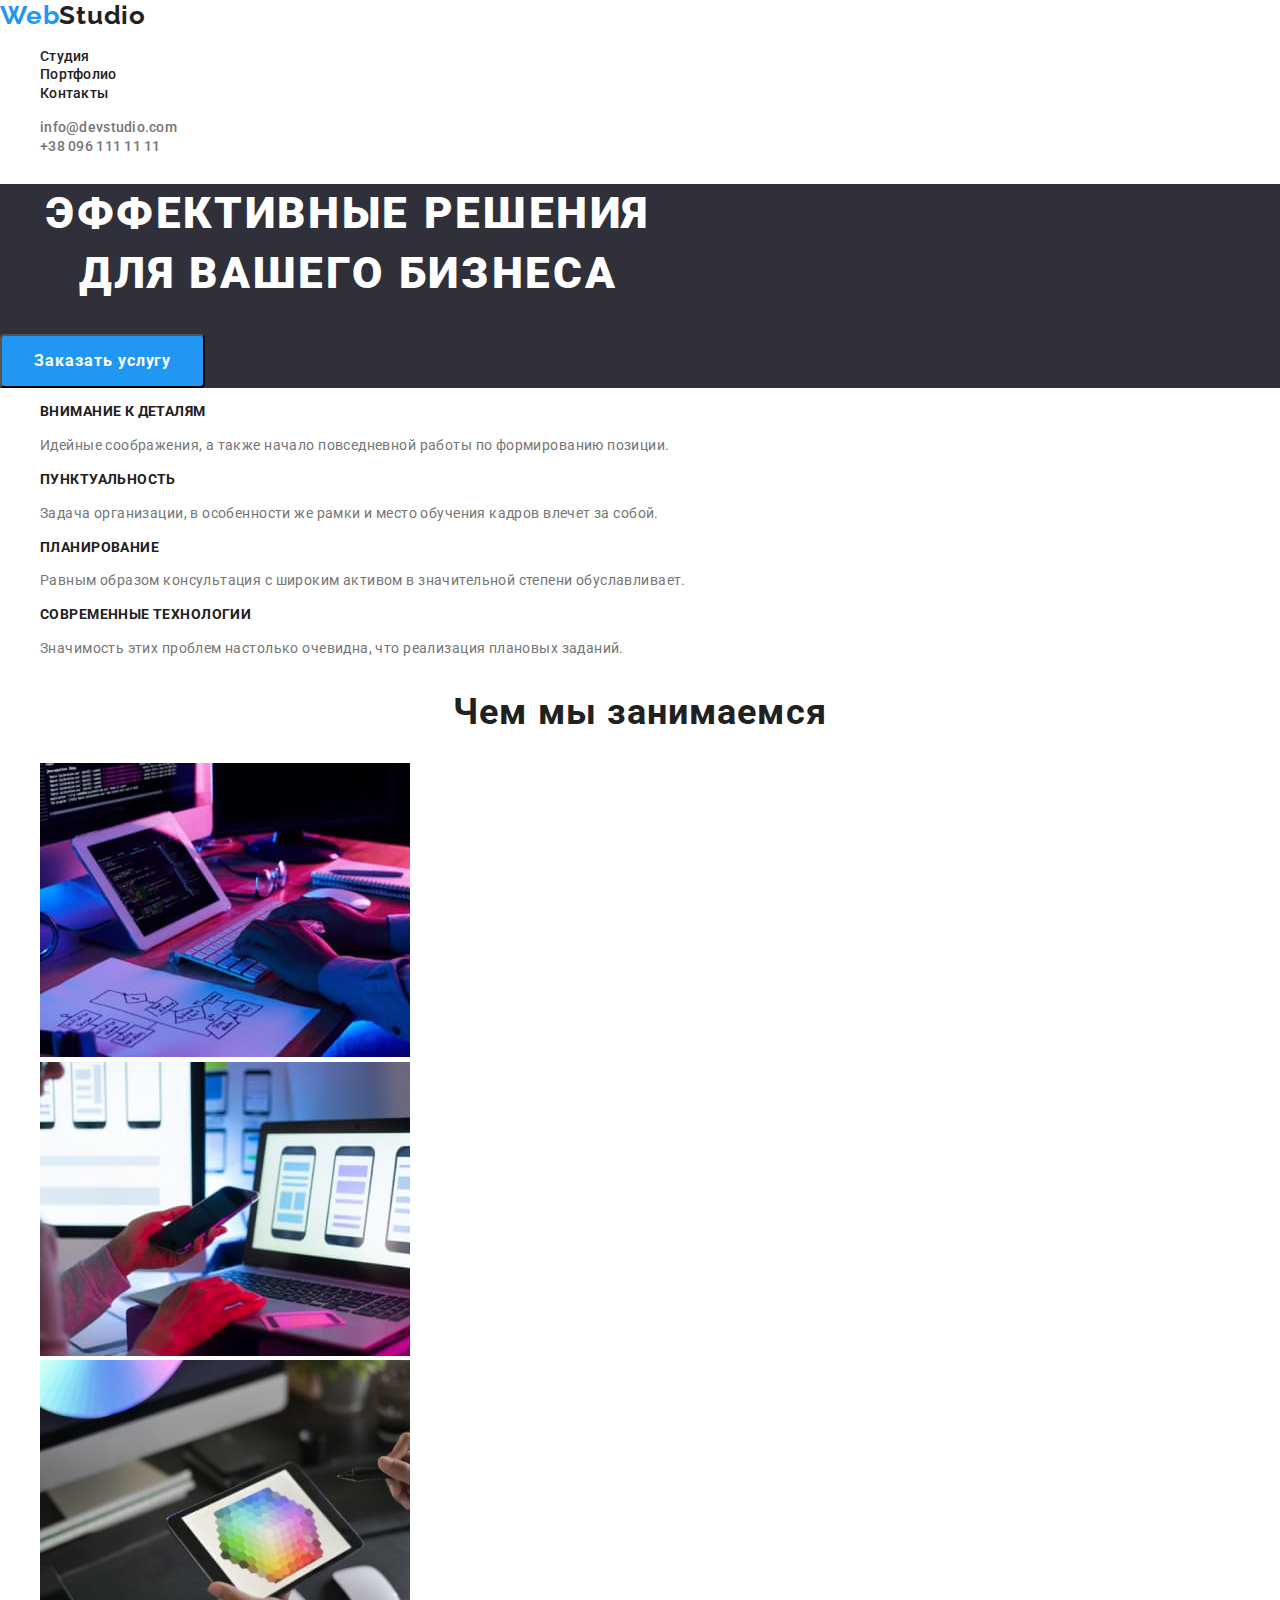
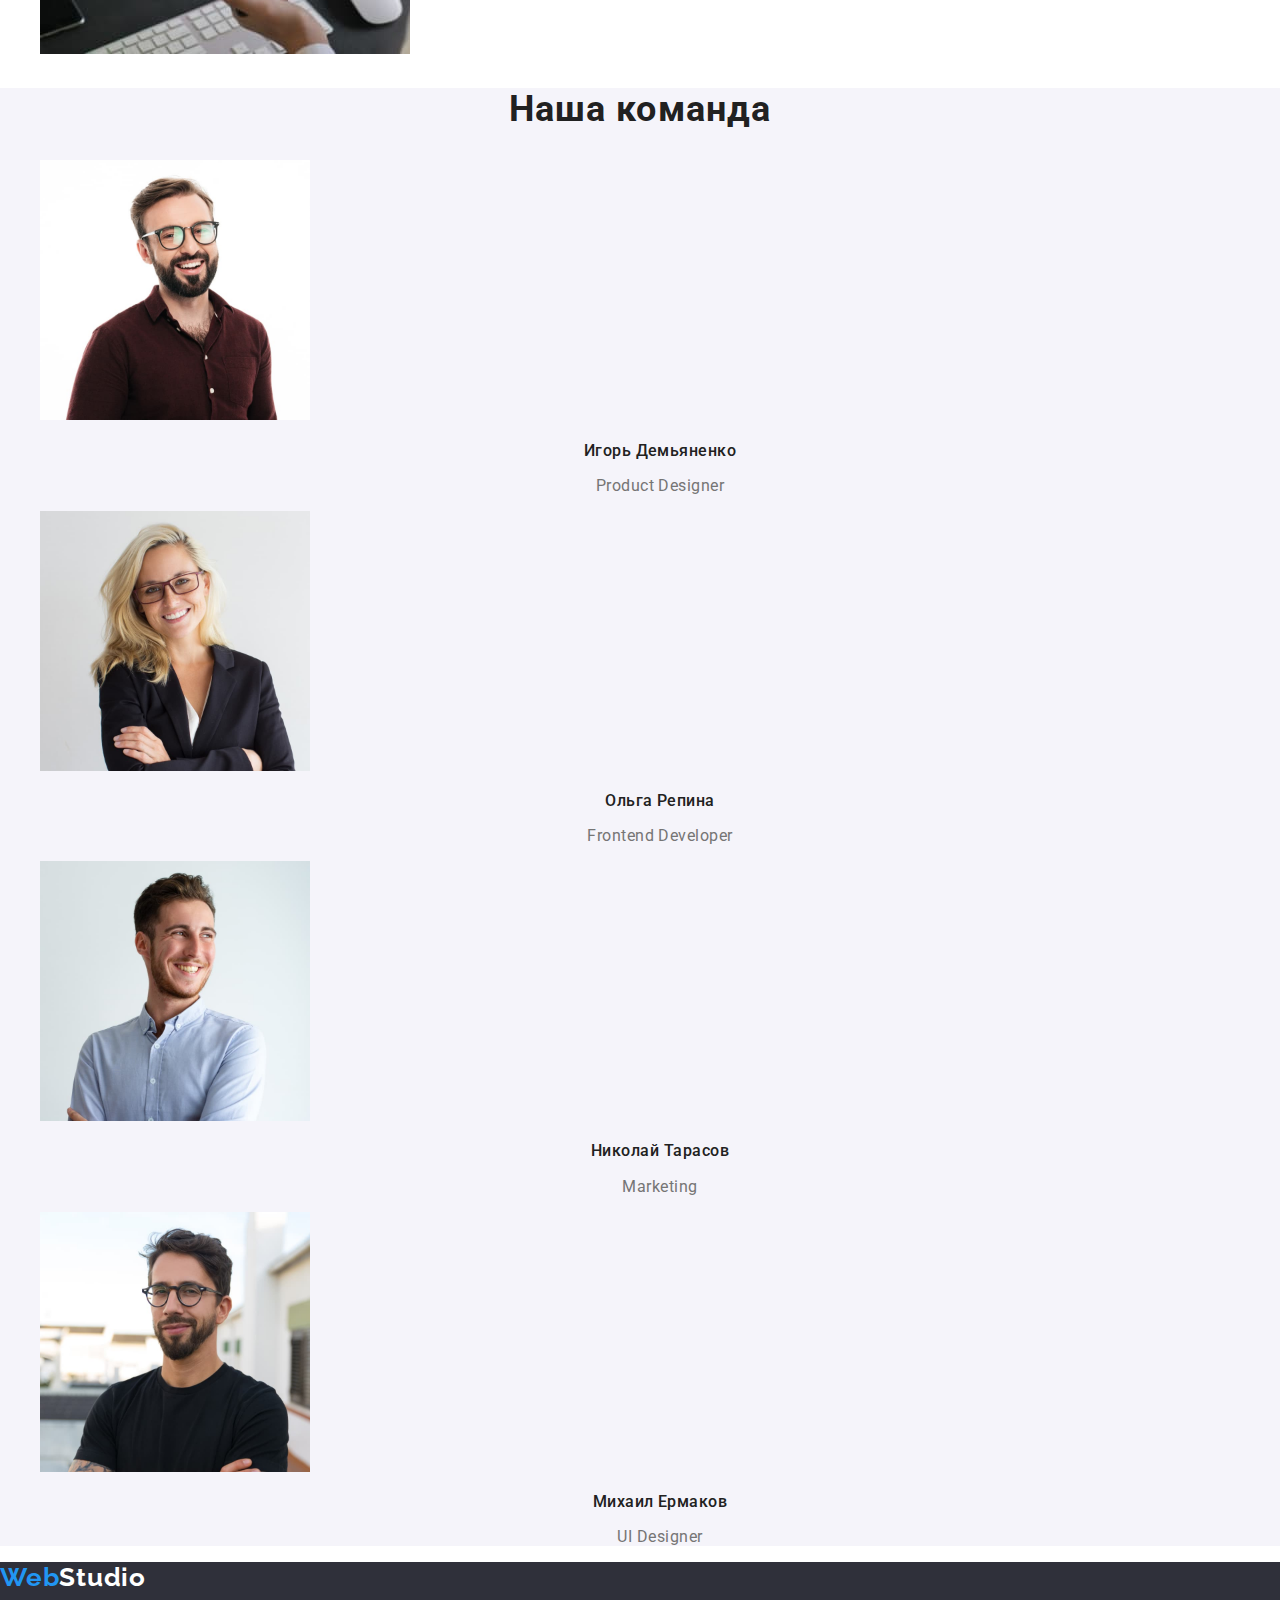
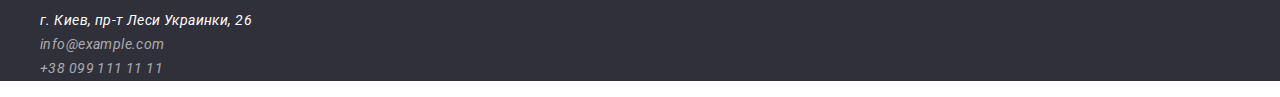
==== index.html @ 3a33753e "Homework2" ====
<!DOCTYPE html>
<html lang="ru">
<head>
    <meta charset="UTF-8">
    <meta http-equiv="X-UA-Compatible" content="IE=edge">
    <meta name="viewport" content="width=device-width, initial-scale=1.0">
    <link rel="preconnect" href="https://fonts.googleapis.com">
    <link rel="preconnect" href="https://fonts.gstatic.com" crossorigin>
    <link rel="stylesheet" href="https://fonts.googleapis.com/css2?family=Raleway:wght@700&family=Roboto:wght@400;500;700;900&display=swap">
    <link rel="stylesheet" href="https://cdnjs.cloudflare.com/ajax/libs/modern-normalize/1.0.0/modern-normalize.min.css" />
    <link rel="stylesheet" href="./css/styles.css">
    <title>Studio</title>
</head>
<body>
    <header>
        <nav>
        <a class="logo-header link" href="" lang="en"><span class="blue-part-logo">Web</span>Studio</a>
            <ul class="navigation list">
                <li><a class="navigation-item link active" href="./index.html">Студия</a></li>
                <li><a class="navigation-item link" href="./portfolio.html">Портфолио</a></li>
                <li><a class="navigation-item link" href="">Контакты</a></li>
            </ul>
        </nav>
        <ul class="contacts list">
            <li><a class="contacts-item link" href="mailto:info@devstudio.com">info@devstudio.com</a></li>
            <li><a class="contacts-item link" href="tel:+380961111111">+38 096 111 11 11</a></li>
        </ul>
    </header>
    <main>
        <section class="hero">
            <h1 class="hero-title">Эффективные решения для вашего бизнеса</h1>
            <button class="hero-btn" type="button">Заказать услугу</button>
        </section>
        <section class="benefits">
            <h2 hidden class="benefits-title">Наши преимущества</h2>
            <ul class="benefits-list list">
                <li>
                    <h3 class="benefits-list-title">Внимание к деталям</h3>
                    <p class="benefits-list-text">Идейные соображения, а также начало повседневной работы по формированию позиции.</p>
                </li>
                <li>
                    <h3 class="benefits-list-title">Пунктуальность</h3>
                    <p class="benefits-list-text">Задача организации, в особенности же рамки и место обучения кадров влечет за собой.</p>
                </li>
                <li>
                    <h3 class="benefits-list-title">Планирование</h3>
                    <p class="benefits-list-text">Равным образом консультация с широким активом в значительной степени обуславливает.</p>
                </li>
                <li>
                    <h3 class="benefits-list-title">Современные технологии</h3>
                    <p class="benefits-list-text">Значимость этих проблем настолько очевидна, что реализация плановых заданий.</p>
                </li>
            </ul>
        </section> 
        <section class="gallery"> 
            <h2 class="gallery-title">Чем мы занимаемся</h2>
            <ul class="gallery-list list">
                <li><img src="./images/studio/foto-1.jpg" alt="Человек печатает на планшете" width="370" height="294"></li>
                <li><img src="./images/studio/foto-2.jpg" alt="Человек смотрит в телефон за компютером" width="370" height="294"></li>
                <li><img src="./images/studio/foto-3.jpg" alt="Человек рисует на планшете" width="370" height="294"></li>
            </ul>
        </section>
        <section class="team">
            <h2 class="team-title">Наша команда</h2>
            <ul class="team-list list">
                <li>
                    <img src="./images/studio/person-1.jpg" alt="Работник №1" width="270" height="260">
                    <h3 class="team-list-title">Игорь Демьяненко</h3>
                    <p class="team-list-text" lang="en">Product Designer</p>
                </li>
                <li>
                    <img src="./images/studio/person-2.jpg" alt="Работник №2" width="270" height="260">
                    <h3 class="team-list-title">Ольга Репина</h3>
                    <p class="team-list-text" lang="en">Frontend Developer</p>
                </li>
                <li>
                    <img src="./images/studio/person-3.jpg" alt="Работник №3" width="270" height="260">
                    <h3 class="team-list-title">Николай Тарасов</h3>
                    <p class="team-list-text" lang="en">Marketing</p>
                </li>
                <li>
                    <img src="./images/studio/person-4.jpg" alt="Работник №4" width="270" height="260">
                    <h3 class="team-list-title">Михаил Ермаков</h3>
                    <p class="team-list-text"lang="en">UI Designer</p>
                </li>
            </ul>
        </section>
    </main>
    <footer class="footer">
        <a class="logo-footer link" href="" lang="en"><span class="blue-part-logo">Web</span>Studio</a>
        <address>
            <ul class="list">
                <li>
                    <a class="maps link" href="https://goo.gl/maps/4jhVGRW3gbDR4ZDe9" target="_blank" rel="noopener noreferrer">г. Киев, пр-т Леси Украинки, 26</a>
                </li>
                <li>
                    <a class="footer-contacts-item link" href="mailto:info@example.com">info@example.com</a>
                </li>
                <li>
                    <a class="footer-contacts-item link" href="tel:+380991111111">+38 099 111 11 11</a>
                </li>
            </ul>
        </address>
    </footer>
</body>
</html>
---- css/styles.css ----
:root {
  --primary-title-color: #ffffff;
  --secondary-title-color: #212121;
  --hover-color: #2196f3;
  --main-text-color: #757575;
}
body {
  font-family: 'Roboto', sans-serif;
  background-color: #fff;
}
.link {
  text-decoration: none;
}
.list {
  list-style-type: none;
}

/*------------Header------------*/

.navigation-item {
  font-weight: 500;
  font-size: 14px;
  line-height: 1.14;
  letter-spacing: 0.02em;
  color: #212121;
}

.contacts-item {
  font-weight: 500;
  font-size: 14px;
  line-height: 1.14;
  letter-spacing: 0.02em;
  color: #757575;
}

.contacts-item:hover,
.contacts-item:focus {
  color: #2196f3;
}

.navigation-item:focus,
.navigation-item:hover {
  color: #2196f3;
}

.logo-header {
  font-family: 'Raleway', sans-serif;
  font-weight: 700;
  font-size: 26px;
  line-height: 1.19;
  letter-spacing: 0.03em;
  color: #212121;
}

.logo-header .blue-part-logo {
  color: #2196f3;
}

/*----------------------------------------Studio--------------------------------------*/

/*----------------Hero---------------*/

.hero {
  background-color: #2f303a;
}

.hero-title {
  font-weight: 900;
  font-size: 44px;
  line-height: 1.36;
  text-align: center;
  letter-spacing: 0.06em;
  text-transform: uppercase;
  color: var(--primary-title-color);
  width: 696px;
  height: 120px;
}

.hero-btn {
  font-weight: 700;
  font-size: 16px;
  line-height: 1.87;
  text-align: center;
  letter-spacing: 0.06em;
  color: #ffffff;
  background: #2196f3;
  border-radius: 4px;
  padding-top: 10px;
  padding-bottom: 10px;
  padding-left: 32px;
  padding-right: 32px;
}

/*-------------------Benefits--------------*/

.benefits-list-title {
  font-weight: 700;
  font-size: 14px;
  line-height: 1.14;
  letter-spacing: 0.03em;
  text-transform: uppercase;
  color: var(--secondary-title-color);
}

.benefits-list-text {
  font-weight: 400;
  font-size: 14px;
  line-height: 1.71;
  letter-spacing: 0.03em;
  color: var(--main-text-color);
}

/*-----------------Gallery----------------*/

.gallery-title {
  font-weight: 700;
  font-size: 36px;
  line-height: 1.17;
  text-align: center;
  letter-spacing: 0.03em;
  color: var(--secondary-title-color);
}

/*---------------------Team-------------------*/
.team {
  background-color: #f5f4fa;
}
.team-title {
  font-weight: 700;
  font-size: 36px;
  line-height: 1.17;
  text-align: center;
  letter-spacing: 0.03em;
  color: var(--secondary-title-color);
}

.team-list-title {
  font-weight: 500;
  font-size: 16px;
  line-height: 1.19;
  text-align: center;
  letter-spacing: 0.03em;
  color: var(--secondary-title-color);
}

.team-list-text {
  font-weight: 400;
  font-size: 16px;
  line-height: 1.19;
  text-align: center;
  letter-spacing: 0.03em;
  color: var(--main-text-color);
}

/*--------------------------------------------------------Portfolio---------------------------------------------*/

/*---------------Projects list------------------*/

.projects-title {
  font-weight: 700;
  font-size: 18px;
  line-height: 2;
  letter-spacing: 0.06em;
  color: var(--secondary-title-color);
}

.projects-text {
  font-weight: 400;
  font-size: 16px;
  line-height: 1.87;
  letter-spacing: 0.03em;
  color: var(--main-text-color);
}

.btn-portfolio {
  font-weight: 500;
  font-size: 16px;
  line-height: 1.62;
  text-align: center;
  letter-spacing: 0.03em;
  color: #212121;
  background: #f5f4fa;
  border-radius: 4px;
  padding-top: 6px;
  padding-bottom: 6px;
  padding-left: 22px;
  padding-right: 22px;
}

.btn-portfolio:active {
  background-color: #2196f3;
  color: #fff;
}

/*--------------Footer--------------*/

.footer {
  background-color: #2f303a;
}

.logo-footer {
  font-family: 'Raleway', sans-serif;
  font-weight: 700;
  font-size: 26px;
  line-height: 1.19;
  letter-spacing: 0.03em;
  color: #fff;
}

.logo-footer .blue-part-logo {
  color: #2196f3;
}

.maps {
  font-family: Roboto;
  font-weight: normal;
  font-size: 14px;
  line-height: 1.71;
  letter-spacing: 0.03em;
  color: #ffffff;
}

.footer-contacts-item {
  font-weight: 400;
  font-size: 14px;
  line-height: 1.71;
  letter-spacing: 0.03em;
  color: rgba(255, 255, 255, 0.6);
}
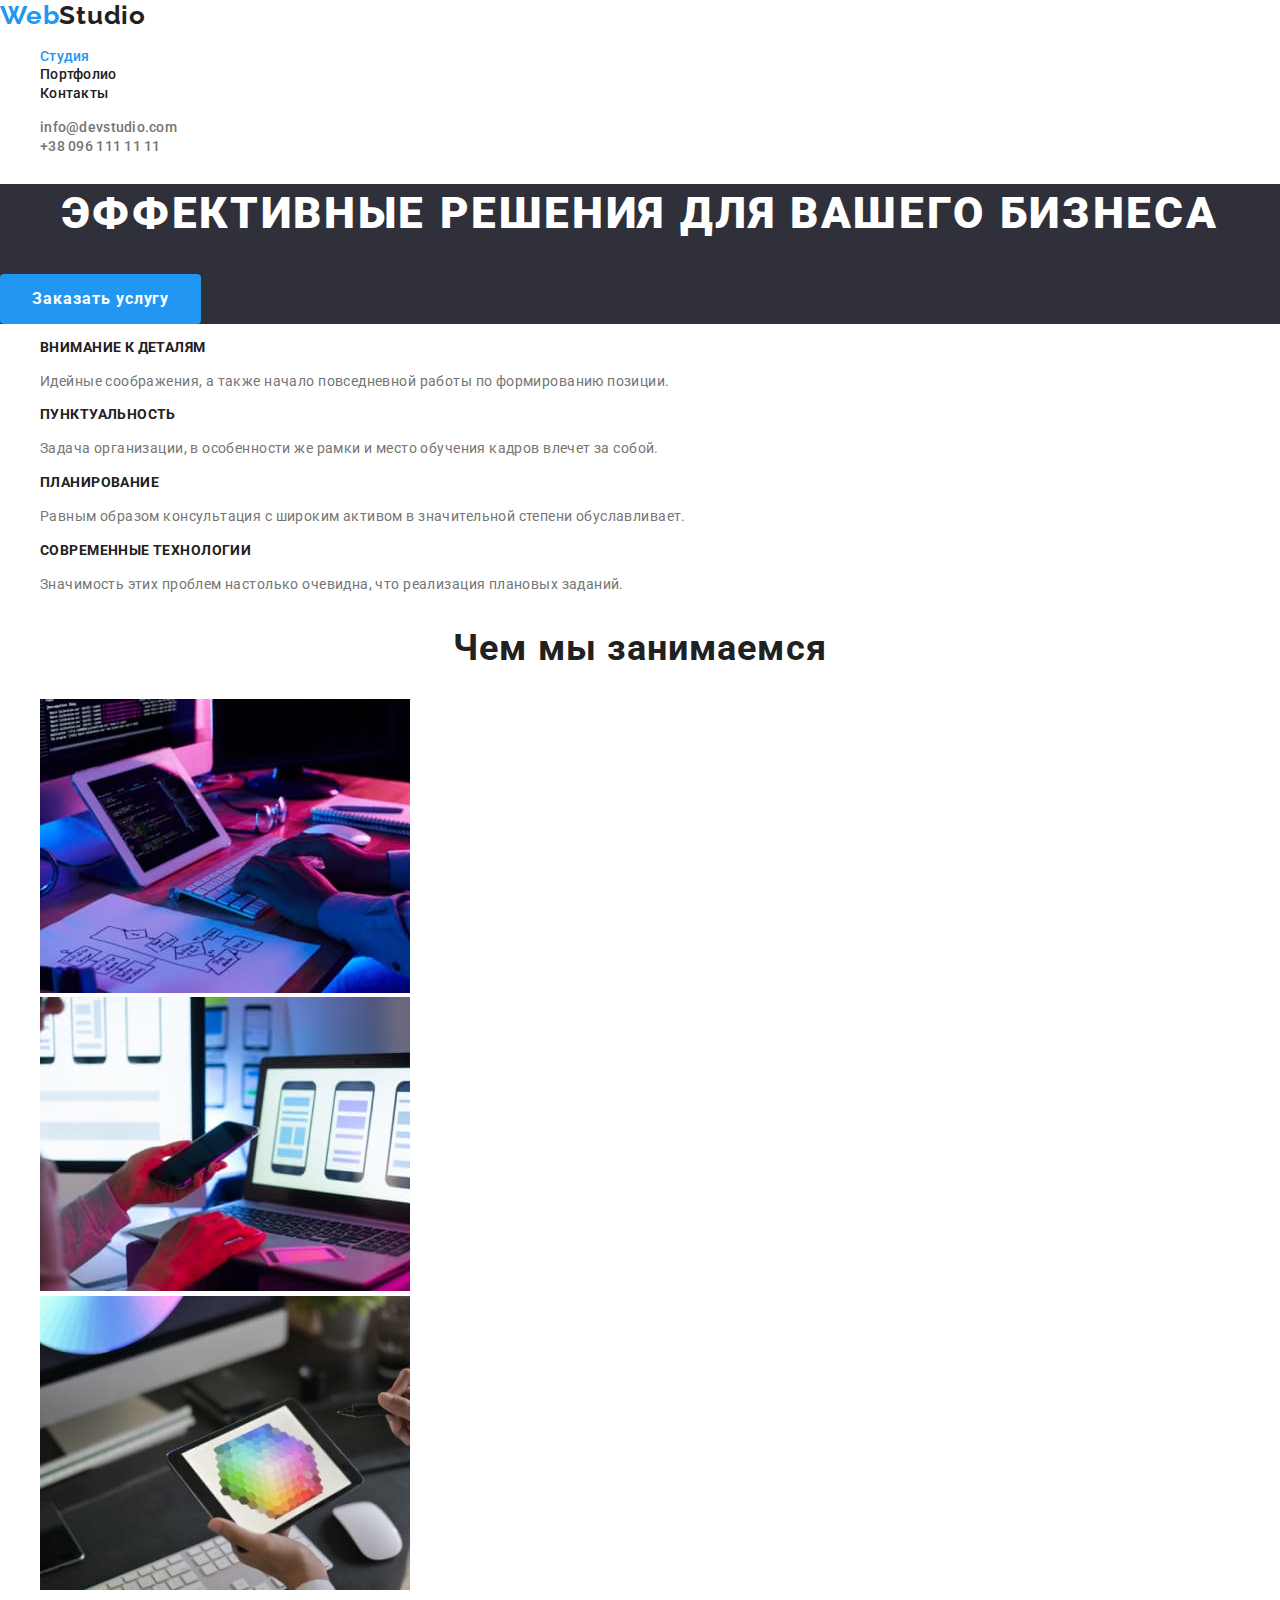
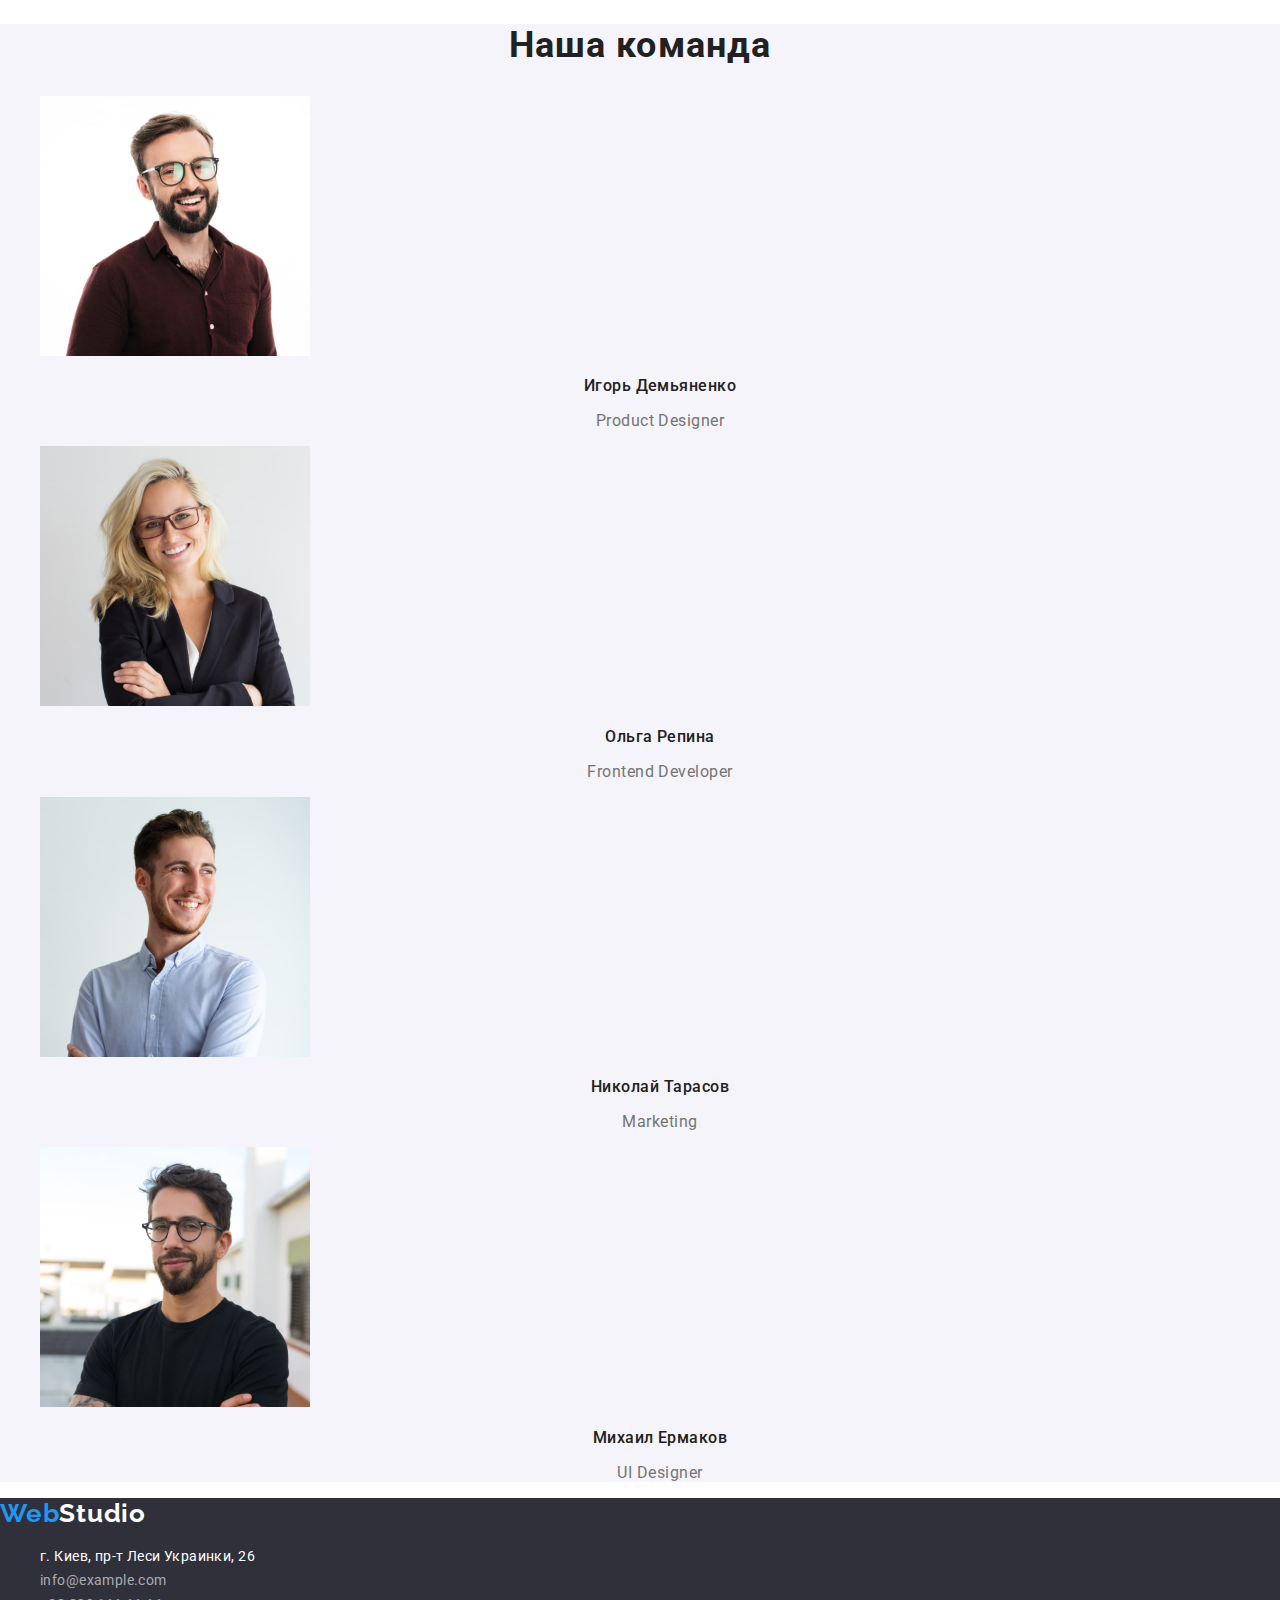
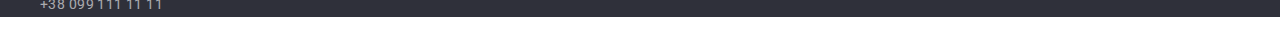
==== commit 7c4b479e: "Last" ====
--- a/index.html
+++ b/index.html
@@ -16,14 +16,14 @@
         <nav>
         <a class="logo-header link" href="" lang="en"><span class="blue-part-logo">Web</span>Studio</a>
             <ul class="navigation list">
-                <li><a class="navigation-item link active" href="./index.html">Студия</a></li>
-                <li><a class="navigation-item link" href="./portfolio.html">Портфолио</a></li>
-                <li><a class="navigation-item link" href="">Контакты</a></li>
+                <li class="navigation-item>"><a class="navigation-link link active" href="./index.html">Студия</a></li>
+                <li class="navigation-item>"><a class="navigation-link link" href="./portfolio.html">Портфолио</a></li>
+                <li class="navigation-item>"><a class="navigation-link link" href="">Контакты</a></li>
             </ul>
         </nav>
         <ul class="contacts list">
-            <li><a class="contacts-item link" href="mailto:info@devstudio.com">info@devstudio.com</a></li>
-            <li><a class="contacts-item link" href="tel:+380961111111">+38 096 111 11 11</a></li>
+            <li class="contacts-item"><a class="contacts-link link" href="mailto:info@devstudio.com">info@devstudio.com</a></li>
+            <li class="contacts-item"><a class="contacts-link link" href="tel:+380961111111">+38 096 111 11 11</a></li>
         </ul>
     </header>
     <main>
@@ -81,7 +81,7 @@
                 <li>
                     <img src="./images/studio/person-4.jpg" alt="Работник №4" width="270" height="260">
                     <h3 class="team-list-title">Михаил Ермаков</h3>
-                    <p class="team-list-text"lang="en">UI Designer</p>
+                    <p class="team-list-text" lang="en">UI Designer</p>
                 </li>
             </ul>
         </section>
@@ -93,11 +93,11 @@
                 <li>
                     <a class="maps link" href="https://goo.gl/maps/4jhVGRW3gbDR4ZDe9" target="_blank" rel="noopener noreferrer">г. Киев, пр-т Леси Украинки, 26</a>
                 </li>
-                <li>
-                    <a class="footer-contacts-item link" href="mailto:info@example.com">info@example.com</a>
+                <li class="footer-contacts-item">
+                    <a class="footer-contacts-link link" href="mailto:info@example.com">info@example.com</a>
                 </li>
-                <li>
-                    <a class="footer-contacts-item link" href="tel:+380991111111">+38 099 111 11 11</a>
+                <li class="footer-contacts-item">
+                    <a class="footer-contacts-link link" href="tel:+380991111111">+38 099 111 11 11</a>
                 </li>
             </ul>
         </address>
--- a/css/styles.css
+++ b/css/styles.css
@@ -17,7 +17,7 @@
 
 /*------------Header------------*/
 
-.navigation-item {
+.navigation-link {
   font-weight: 500;
   font-size: 14px;
   line-height: 1.14;
@@ -25,7 +25,7 @@
   color: #212121;
 }
 
-.contacts-item {
+.contacts-link {
   font-weight: 500;
   font-size: 14px;
   line-height: 1.14;
@@ -33,13 +33,13 @@
   color: #757575;
 }
 
-.contacts-item:hover,
-.contacts-item:focus {
-  color: #2196f3;
-}
-
-.navigation-item:focus,
-.navigation-item:hover {
+.contacts-link:hover,
+.contacts-link:focus {
+  color: #2196f3;
+}
+
+.navigation-link:focus,
+.navigation-link:hover {
   color: #2196f3;
 }
 
@@ -53,6 +53,10 @@
 }
 
 .logo-header .blue-part-logo {
+  color: #2196f3;
+}
+
+.active {
   color: #2196f3;
 }
 
@@ -72,8 +76,10 @@
   letter-spacing: 0.06em;
   text-transform: uppercase;
   color: var(--primary-title-color);
-  width: 696px;
-  height: 120px;
+}
+
+.hero-btn:hover {
+  cursor: pointer;
 }
 
 .hero-btn {
@@ -84,6 +90,7 @@
   letter-spacing: 0.06em;
   color: #ffffff;
   background: #2196f3;
+  border: transparent;
   border-radius: 4px;
   padding-top: 10px;
   padding-bottom: 10px;
@@ -185,14 +192,20 @@
   padding-bottom: 6px;
   padding-left: 22px;
   padding-right: 22px;
-}
-
-.btn-portfolio:active {
+  border: transparent;
+}
+
+.btn-portfolio:hover {
   background-color: #2196f3;
   color: #fff;
+  cursor: pointer;
 }
 
 /*--------------Footer--------------*/
+
+address {
+  font-style: normal;
+}
 
 .footer {
   background-color: #2f303a;
@@ -213,14 +226,14 @@
 
 .maps {
   font-family: Roboto;
-  font-weight: normal;
+  font-weight: 400;
   font-size: 14px;
   line-height: 1.71;
   letter-spacing: 0.03em;
   color: #ffffff;
 }
 
-.footer-contacts-item {
+.footer-contacts-link {
   font-weight: 400;
   font-size: 14px;
   line-height: 1.71;
